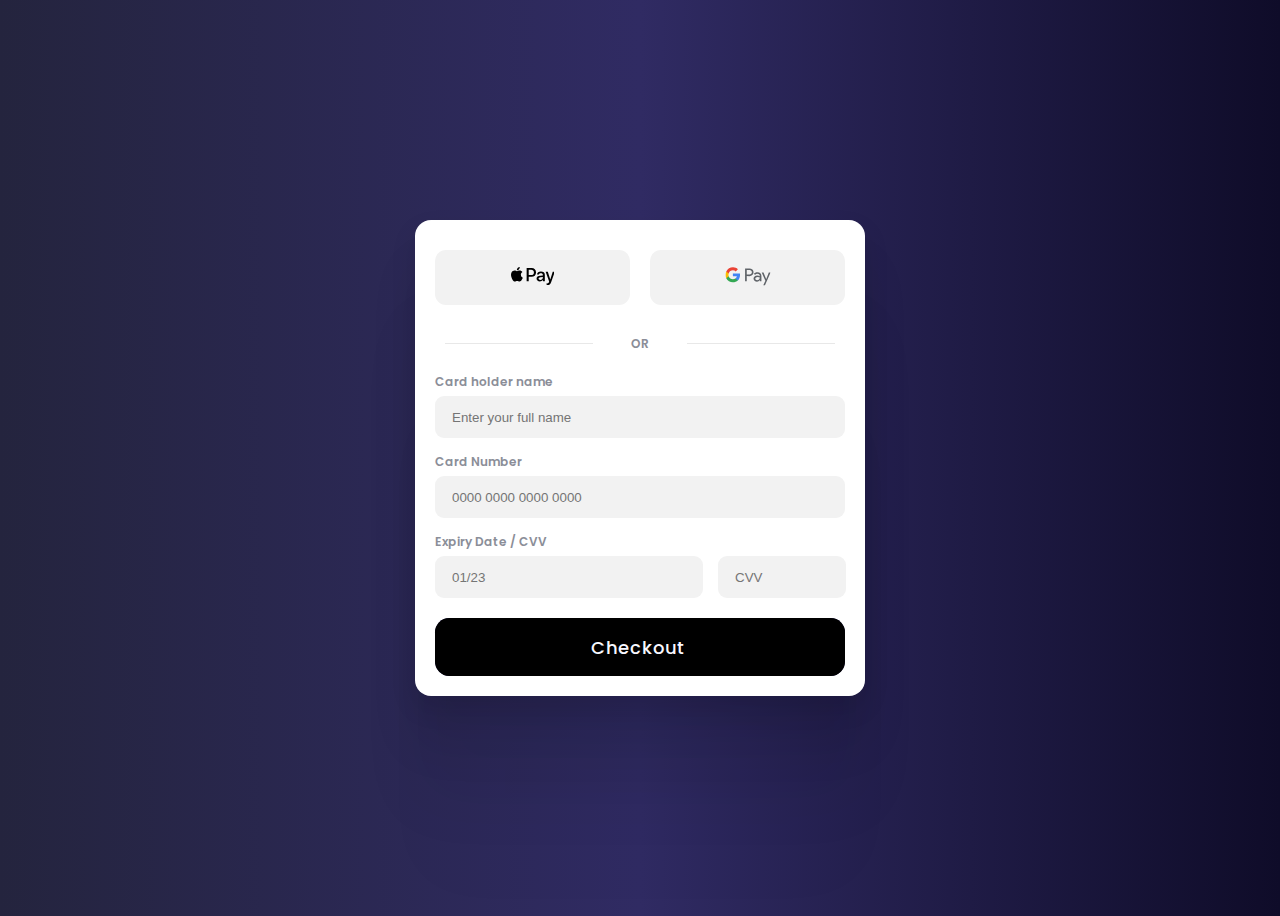
==== billing.html @ 78f49dee "added billing form to button" ====
<!doctype html>
<html lang="en">
<head>
	<title>Webleb</title>
	<meta charset="utf-8">
	<meta name="viewport" content="width=device-width, initial-scale=1, shrink-to-fit=no">
	<link rel="stylesheet" href="billing.css">
</head>
<body>
	<div class="modal">
		<form class="form">
			<div class="paymentother">
				<button name="apple-pay" type="button">
					<svg xml:space="preserve" viewBox="0 0 512 210.2" y="0px" x="0px" id="Layer_1" version="1.1"
						xmlns:xlink="http://www.w3.org/1999/xlink" xmlns="http://www.w3.org/2000/svg">
						<path
							d="M93.6,27.1C87.6,34.2,78,39.8,68.4,39c-1.2-9.6,3.5-19.8,9-26.1c6-7.3,16.5-12.5,25-12.9  C103.4,10,99.5,19.8,93.6,27.1 M102.3,40.9c-13.9-0.8-25.8,7.9-32.4,7.9c-6.7,0-16.8-7.5-27.8-7.3c-14.3,0.2-27.6,8.3-34.9,21.2  c-15,25.8-3.9,64,10.6,85c7.1,10.4,15.6,21.8,26.8,21.4c10.6-0.4,14.8-6.9,27.6-6.9c12.9,0,16.6,6.9,27.8,6.7  c11.6-0.2,18.9-10.4,26-20.8c8.1-11.8,11.4-23.3,11.6-23.9c-0.2-0.2-22.4-8.7-22.6-34.3c-0.2-21.4,17.5-31.6,18.3-32.2  C123.3,42.9,107.7,41.3,102.3,40.9 M182.6,11.9v155.9h24.2v-53.3h33.5c30.6,0,52.1-21,52.1-51.4c0-30.4-21.1-51.2-51.3-51.2H182.6z   M206.8,32.3h27.9c21,0,33,11.2,33,30.9c0,19.7-12,31-33.1,31h-27.8V32.3z M336.6,169c15.2,0,29.3-7.7,35.7-19.9h0.5v18.7h22.4V90.2  c0-22.5-18-37-45.7-37c-25.7,0-44.7,14.7-45.4,34.9h21.8c1.8-9.6,10.7-15.9,22.9-15.9c14.8,0,23.1,6.9,23.1,19.6v8.6l-30.2,1.8  c-28.1,1.7-43.3,13.2-43.3,33.2C298.4,155.6,314.1,169,336.6,169z M343.1,150.5c-12.9,0-21.1-6.2-21.1-15.7c0-9.8,7.9-15.5,23-16.4  l26.9-1.7v8.8C371.9,140.1,359.5,150.5,343.1,150.5z M425.1,210.2c23.6,0,34.7-9,44.4-36.3L512,54.7h-24.6l-28.5,92.1h-0.5  l-28.5-92.1h-25.3l41,113.5l-2.2,6.9c-3.7,11.7-9.7,16.2-20.4,16.2c-1.9,0-5.6-0.2-7.1-0.4v18.7C417.3,210,423.3,210.2,425.1,210.2z"
							id="XMLID_34_"></path>
					</svg>
				</button>
				<button name="google-pay" type="button">
					<svg fill="none" viewBox="0 0 80 39" height="39" width="80" xmlns="http://www.w3.org/2000/svg">
						<g clip-path="url(#clip0_134_34)">
							<path fill="#5F6368"
								d="M37.8 19.7V29H34.8V6H42.6C44.5 6 46.3001 6.7 47.7001 8C49.1001 9.2 49.8 11 49.8 12.9C49.8 14.8 49.1001 16.5 47.7001 17.8C46.3001 19.1 44.6 19.8 42.6 19.8L37.8 19.7ZM37.8 8.8V16.8H42.8C43.9 16.8 45.0001 16.4 45.7001 15.6C47.3001 14.1 47.3 11.6 45.8 10.1L45.7001 10C44.9001 9.2 43.9 8.7 42.8 8.8H37.8Z">
							</path>
							<path fill="#5F6368"
								d="M56.7001 12.8C58.9001 12.8 60.6001 13.4 61.9001 14.6C63.2001 15.8 63.8 17.4 63.8 19.4V29H61V26.8H60.9001C59.7001 28.6 58 29.5 56 29.5C54.3 29.5 52.8 29 51.6 28C50.5 27 49.8 25.6 49.8 24.1C49.8 22.5 50.4 21.2 51.6 20.2C52.8 19.2 54.5 18.8 56.5 18.8C58.3 18.8 59.7 19.1 60.8 19.8V19.1C60.8 18.1 60.4 17.1 59.6 16.5C58.8 15.8 57.8001 15.4 56.7001 15.4C55.0001 15.4 53.7 16.1 52.8 17.5L50.2001 15.9C51.8001 13.8 53.9001 12.8 56.7001 12.8ZM52.9001 24.2C52.9001 25 53.3001 25.7 53.9001 26.1C54.6001 26.6 55.4001 26.9 56.2001 26.9C57.4001 26.9 58.6 26.4 59.5 25.5C60.5 24.6 61 23.5 61 22.3C60.1 21.6 58.8 21.2 57.1 21.2C55.9 21.2 54.9 21.5 54.1 22.1C53.3 22.6 52.9001 23.3 52.9001 24.2Z">
							</path>
							<path fill="#5F6368"
								d="M80 13.3L70.1 36H67.1L70.8 28.1L64.3 13.4H67.5L72.2 24.7H72.3L76.9 13.4H80V13.3Z">
							</path>
							<path fill="#4285F4"
								d="M25.9 17.7C25.9 16.8 25.8 15.9 25.7 15H13.2V20.1H20.3C20 21.7 19.1 23.2 17.7 24.1V27.4H22C24.5 25.1 25.9 21.7 25.9 17.7Z">
							</path>
							<path fill="#34A853"
								d="M13.1999 30.5999C16.7999 30.5999 19.7999 29.3999 21.9999 27.3999L17.6999 24.0999C16.4999 24.8999 14.9999 25.3999 13.1999 25.3999C9.7999 25.3999 6.7999 23.0999 5.7999 19.8999H1.3999V23.2999C3.6999 27.7999 8.1999 30.5999 13.1999 30.5999Z">
							</path>
							<path fill="#FBBC04"
								d="M5.8001 19.8999C5.2001 18.2999 5.2001 16.4999 5.8001 14.7999V11.3999H1.4001C-0.499902 15.0999 -0.499902 19.4999 1.4001 23.2999L5.8001 19.8999Z">
							</path>
							<path fill="#EA4335"
								d="M13.2 9.39996C15.1 9.39996 16.9 10.1 18.3 11.4L22.1 7.59996C19.7 5.39996 16.5 4.09996 13.3 4.19996C8.3 4.19996 3.7 6.99996 1.5 11.5L5.9 14.9C6.8 11.7 9.8 9.39996 13.2 9.39996Z">
							</path>
						</g>
						<defs>
							<clipPath id="clip0_134_34">
								<rect fill="white" height="38.1" width="80"></rect>
							</clipPath>
						</defs>
					</svg>
				</button>
			</div>
			<div class="separator">
				<hr class="line">
				<p>OR</p>
				<hr class="line">
			</div>
			<div class="card-info">
				<div class="input_container">
					<label class="input_label">Card holder name</label>
					<input class="input_field" type="text" placeholder="Enter your full name">
				</div>
				<div class="input_container">
					<label class="input_label">Card Number</label>
					<input class="input_field" type="number" placeholder="0000 0000 0000 0000">
				</div>
				<div class="input_container">
					<label class="input_label">Expiry Date / CVV</label>
					<div class="split">
						<input class="input_field" style="width: 250px;" type="text" placeholder="01/23">
						<input class="input_field" style="width: 110px;" type="number" placeholder="CVV">
					</div>
				</div>
			</div>
			<button class="checkout" style="cursor: pointer;">
				<span>Checkout</span>
			</button>
		</form>
	</div>
</body>
</html>
---- billing.css ----
@import url('https://fonts.googleapis.com/css2?family=Poppins:ital,wght@0,200;0,300;0,400;0,500;0,600;0,700;0,800;1,200;1,300&display=swap');
body{
  height: 100vh;
  overflow: hidden;
  background: #0f0c29;
  background: -webkit-linear-gradient(to right, #24243e, #302b63, #0f0c29);
  background: linear-gradient(to right, #24243e, #302b63, #0f0c29);
  display: flex;
  align-items: center;
  justify-content: center;
  font-family: "Poppins";
}
.modal {
  background: #FFFFFF;
  box-shadow: 0px 187px 75px rgba(0, 0, 0, 0.01), 0px 105px 63px rgba(0, 0, 0, 0.05), 0px 47px 47px rgba(0, 0, 0, 0.09), 0px 12px 26px rgba(0, 0, 0, 0.1), 0px 0px 0px rgba(0, 0, 0, 0.1);
  border-radius: 16px;
  max-width: 450px;
}
.form {
  display: flex;
  flex-direction: column;
  gap: 20px;
  padding: 20px;
}
.paymentother {
  display: grid;
  grid-template-columns: 50% 50%;
  gap: 20px;
  padding: 10px;
  justify-content: center;
}
.paymentother button {
  height: 55px;
  background: #F2F2F2;
  border-radius: 11px;
  padding: 0;
  border: 0;
  outline: none;
}
.paymentother button svg {
  height: 18px;
}
.paymentother button:last-child svg {
  height: 22px;
}
.separator {
  width: calc(100% - 20px);
  display: grid;
  grid-template-columns: 2fr 1fr 2fr;
  gap: 10px;
  color: #8B8E98;
  margin: 0 10px;
}
.separator p {
  display: block;
  text-align: center;
  font-weight: 600;
  font-size: 12px;
  margin: auto;
}
.separator .line {
  display: inline-block;
  width: 100%;
  height: 1px;
  border: 0;
  background-color: #e8e8e8;
}
.card-info{
  display: flex;
  flex-direction: column;
  gap: 15px;
}
.input_container {
  width: 100%;
  height: fit-content;
  display: flex;
  flex-direction: column;
  gap: 5px;
}
.split {
  display: grid;
  grid-template-columns: 4fr 2fr;
  gap: 15px;
}
.split input {
  width: 100%;
}
.input_label {
  font-size: 12px;
  color: #8B8E98;
  font-weight: 600;
}
.input_field {
  width: auto;
  height: 40px;
  padding: 0 0 0 16px;
  border-radius: 9px;
  outline: none;
  background-color: #F2F2F2;
  border: 1px solid #e5e5e500;
  transition: all 0.3s cubic-bezier(0.15, 0.83, 0.66, 1);
}
.input_field:focus {
  border: 1px solid transparent;
  box-shadow: 0px 0px 0px 2px #242424;
  background-color: transparent;
}
/* Reset input number styles */
.input_field::-webkit-outer-spin-button,
.input_field::-webkit-inner-spin-button {
  -webkit-appearance: none;
  margin: 0;
}
.checkout {
  position: relative;
  font-family: inherit;
  font-weight: 500;
  font-size: 18px;
  letter-spacing: 0.05em;
  border-radius: 0.8em;
  border: none;
  background: #302b63;
  color: ghostwhite;
  overflow: hidden;
}
.checkout span {
  position: relative;
  transition: color 0.6s;
  display: inline-flex;
  align-items: center;
  padding: 0.8em 1.2em 0.8em 1.05em;
}
.checkout::before,
.checkout::after {
  position: absolute;
  top: 0;
  left: 0;
  width: 100%;
  height: 100%;
}
.checkout::before {
  content: "";
  background: #000;
  width: 120%;
  left: -10%;
  transform: skew(30deg);
  transition: transform 0.5s cubic-bezier(0.3, 1, 0.8, 1);
}
.checkout:hover::before {
  transform: translate3d(100%, 0, 0);
}
.checkout:active {
  transform: scale(0.95);
}
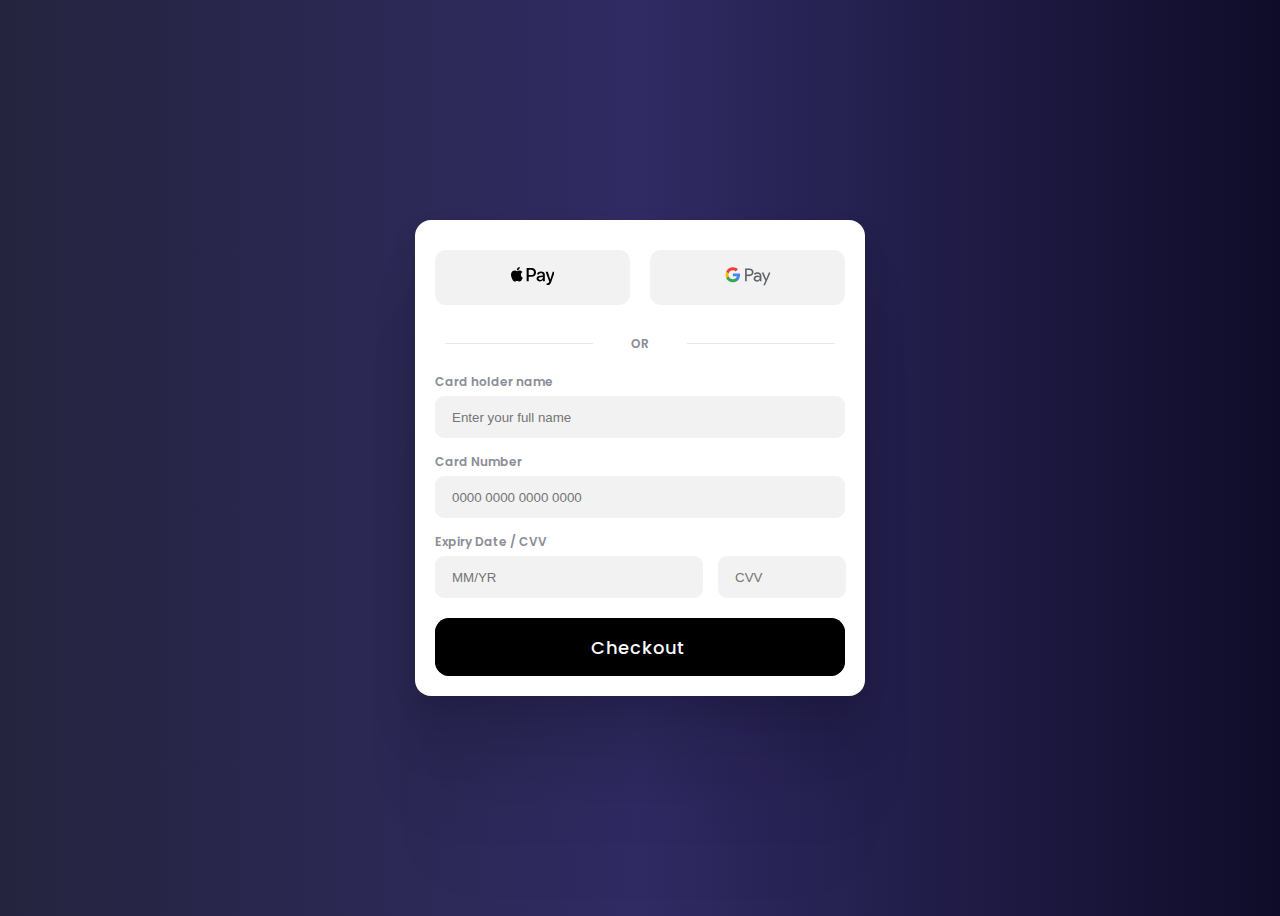
==== commit d19c517a: "change form placeholder" ====
--- a/billing.html
+++ b/billing.html
@@ -1,7 +1,7 @@
 <!doctype html>
 <html lang="en">
 <head>
-	<title>Webleb</title>
+	<title>Checkout</title>
 	<meta charset="utf-8">
 	<meta name="viewport" content="width=device-width, initial-scale=1, shrink-to-fit=no">
 	<link rel="stylesheet" href="billing.css">
@@ -68,7 +68,7 @@
 				<div class="input_container">
 					<label class="input_label">Expiry Date / CVV</label>
 					<div class="split">
-						<input class="input_field" style="width: 250px;" type="text" placeholder="01/23">
+						<input class="input_field" style="width: 250px;" type="text" placeholder="MM/YR">
 						<input class="input_field" style="width: 110px;" type="number" placeholder="CVV">
 					</div>
 				</div>
